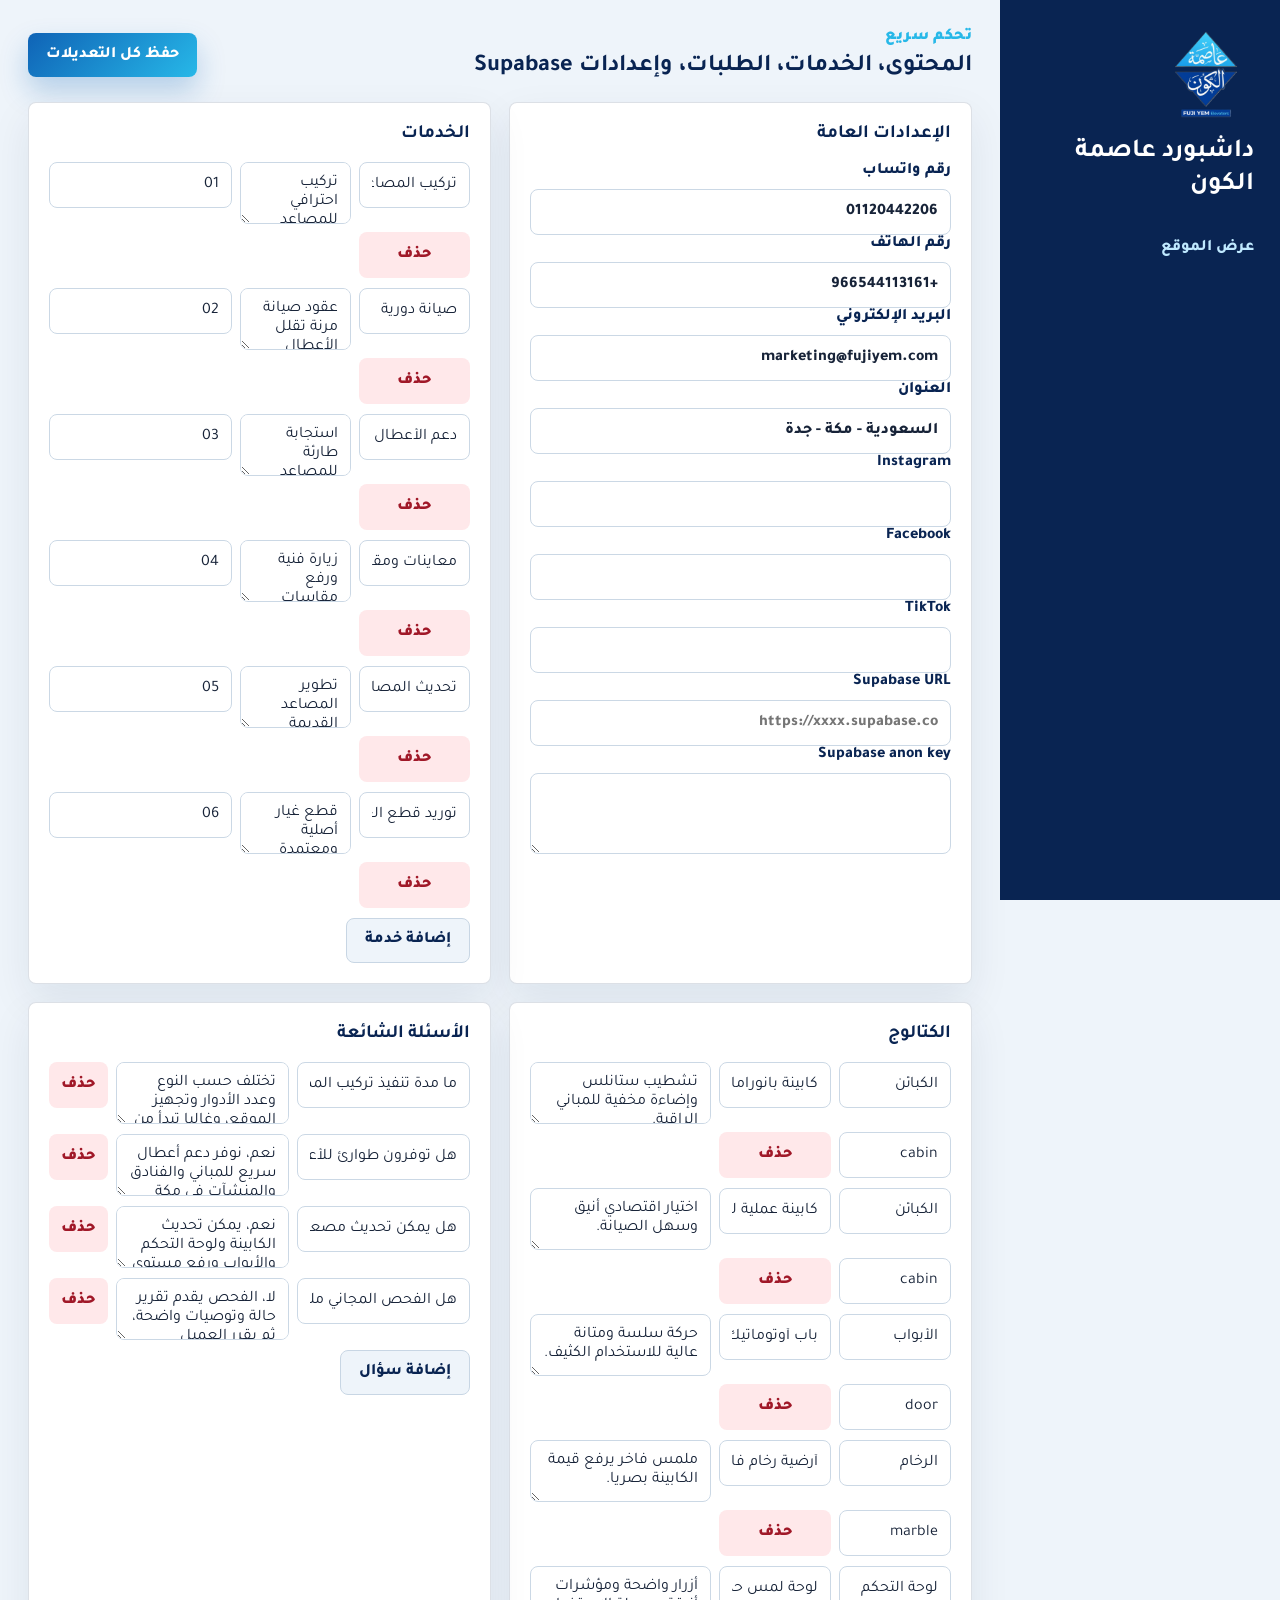
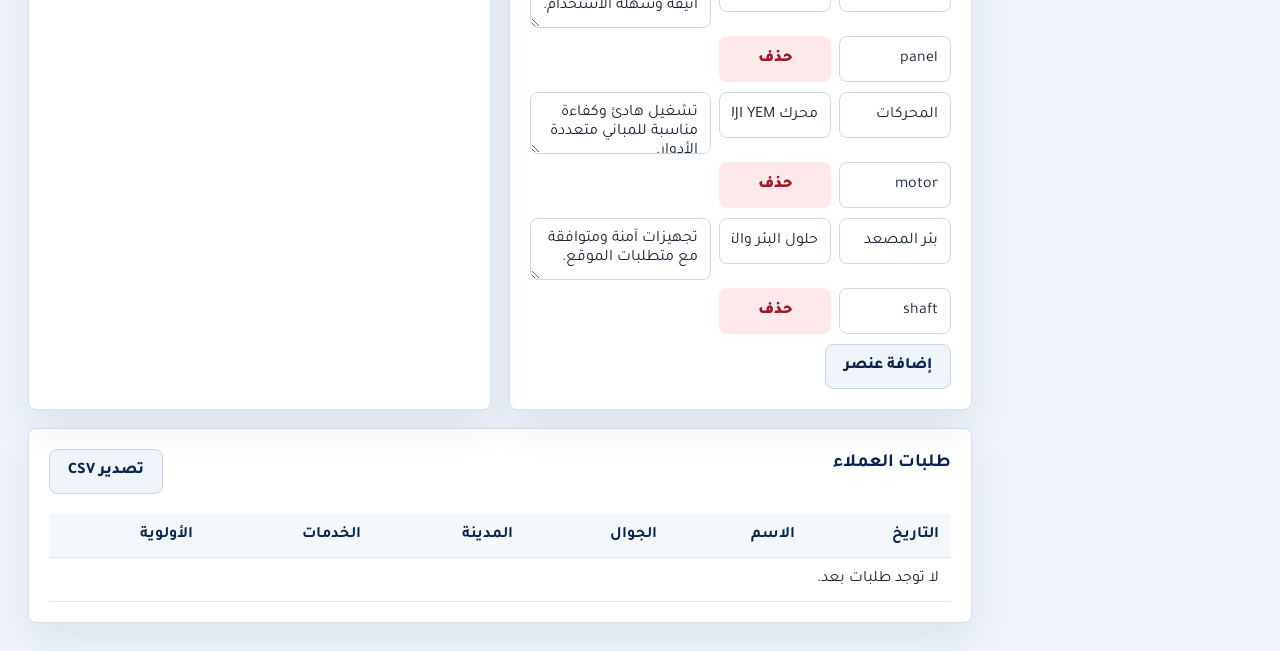
==== admin.html @ 0a125011 "Build luxury elevator website and dashboard" ====
<!doctype html>
<html lang="ar" dir="rtl">
<head>
  <meta charset="utf-8">
  <meta name="viewport" content="width=device-width, initial-scale=1">
  <title>داشبورد عاصمة الكون</title>
  <link rel="preconnect" href="https://fonts.googleapis.com">
  <link rel="preconnect" href="https://fonts.gstatic.com" crossorigin>
  <link href="https://fonts.googleapis.com/css2?family=Cairo:wght@400;600;700;800;900&family=Tajawal:wght@400;500;700;800&display=swap" rel="stylesheet">
  <link rel="stylesheet" href="assets/css/styles.css">
</head>
<body class="admin-body">
  <main class="dashboard">
    <aside class="dash-sidebar">
      <img src="assets/img/logo.png" alt="شعار عاصمة الكون">
      <h1>داشبورد عاصمة الكون</h1>
      <a href="index.html">عرض الموقع</a>
    </aside>
    <section class="dash-content">
      <div class="dash-head">
        <div>
          <span class="eyebrow">تحكم سريع</span>
          <h2>المحتوى، الخدمات، الطلبات، وإعدادات Supabase</h2>
        </div>
        <button class="primary" id="saveAll">حفظ كل التعديلات</button>
      </div>

      <div class="dash-grid">
        <form class="dash-panel" id="settingsForm">
          <h3>الإعدادات العامة</h3>
          <label>رقم واتساب<input name="whatsapp"></label>
          <label>رقم الهاتف<input name="phone"></label>
          <label>البريد الإلكتروني<input name="email"></label>
          <label>العنوان<input name="address"></label>
          <label>Instagram<input name="instagram"></label>
          <label>Facebook<input name="facebook"></label>
          <label>TikTok<input name="tiktok"></label>
          <label>Supabase URL<input name="supabaseUrl" placeholder="https://xxxx.supabase.co"></label>
          <label>Supabase anon key<textarea name="supabaseKey" rows="3"></textarea></label>
        </form>

        <section class="dash-panel">
          <h3>الخدمات</h3>
          <div id="servicesEditor"></div>
          <button class="ghost dark" id="addService">إضافة خدمة</button>
        </section>

        <section class="dash-panel">
          <h3>الكتالوج</h3>
          <div id="catalogEditor"></div>
          <button class="ghost dark" id="addCatalog">إضافة عنصر</button>
        </section>

        <section class="dash-panel">
          <h3>الأسئلة الشائعة</h3>
          <div id="faqEditor"></div>
          <button class="ghost dark" id="addFaq">إضافة سؤال</button>
        </section>
      </div>

      <section class="dash-panel leads-panel">
        <div class="panel-title">
          <h3>طلبات العملاء</h3>
          <button class="ghost dark" id="exportLeads">تصدير CSV</button>
        </div>
        <div class="table-wrap">
          <table>
            <thead>
              <tr><th>التاريخ</th><th>الاسم</th><th>الجوال</th><th>المدينة</th><th>الخدمات</th><th>الأولوية</th></tr>
            </thead>
            <tbody id="leadsTable"></tbody>
          </table>
        </div>
      </section>
    </section>
  </main>
  <script src="assets/js/app.js"></script>
  <script src="assets/js/admin.js"></script>
</body>
</html>
---- assets/css/styles.css ----
:root {
  --navy: #092452;
  --blue: #0f63b6;
  --cyan: #27b8e8;
  --steel: #d8e1ea;
  --ink: #172338;
  --muted: #637083;
  --paper: #f6f9fc;
  --white: #ffffff;
  --line: rgba(9, 36, 82, .14);
  --shadow: 0 24px 70px rgba(9, 36, 82, .18);
}

* { box-sizing: border-box; }
html { scroll-behavior: smooth; }
body {
  margin: 0;
  font-family: "Tajawal", "Cairo", sans-serif;
  color: var(--ink);
  background: var(--paper);
}
a { color: inherit; text-decoration: none; }
img { max-width: 100%; display: block; }
button, input, select, textarea { font: inherit; }

.site-header {
  position: fixed;
  inset: 16px 24px auto;
  z-index: 20;
  height: 72px;
  display: flex;
  align-items: center;
  gap: 24px;
  padding: 10px 14px 10px 18px;
  border: 1px solid rgba(255,255,255,.48);
  border-radius: 8px;
  background: rgba(255,255,255,.82);
  backdrop-filter: blur(18px);
  box-shadow: 0 16px 40px rgba(9, 36, 82, .12);
}
.brand { display: flex; align-items: center; gap: 10px; font-weight: 900; color: var(--navy); white-space: nowrap; }
.brand img { width: 46px; height: 46px; object-fit: contain; }
nav { display: flex; align-items: center; gap: 18px; margin-inline-start: auto; color: #31415a; font-weight: 700; }
nav a { padding: 8px 0; }
.header-cta, .primary, .ghost {
  border: 0;
  border-radius: 8px;
  min-height: 44px;
  padding: 12px 18px;
  display: inline-flex;
  align-items: center;
  justify-content: center;
  cursor: pointer;
  font-weight: 800;
}
.header-cta, .primary { color: #fff; background: linear-gradient(135deg, var(--blue), var(--cyan)); box-shadow: 0 14px 28px rgba(15, 99, 182, .26); }
.ghost { color: var(--navy); border: 1px solid var(--line); background: rgba(255,255,255,.76); }
.ghost.dark { background: #eef4fa; border-color: #c8d6e4; }

.hero {
  min-height: 118vh;
  position: relative;
  display: grid;
  grid-template-columns: minmax(340px, 48vw) 1fr;
  align-items: center;
  gap: clamp(24px, 5vw, 80px);
  padding: 120px clamp(20px, 5vw, 76px) 70px;
  overflow: hidden;
  background:
    linear-gradient(110deg, rgba(9,36,82,.94), rgba(14,79,145,.86)),
    radial-gradient(circle at 20% 20%, rgba(39,184,232,.35), transparent 36%);
  color: #fff;
}
.hero:after {
  content: "";
  position: absolute;
  inset: auto 0 0;
  height: 170px;
  background: linear-gradient(transparent, var(--paper));
  pointer-events: none;
}
.shaft {
  height: min(74vh, 720px);
  min-height: 500px;
  border: 1px solid rgba(255,255,255,.28);
  border-radius: 8px;
  background:
    linear-gradient(90deg, rgba(255,255,255,.12), rgba(255,255,255,.02) 28%, rgba(255,255,255,.16) 50%, rgba(255,255,255,.02) 72%, rgba(255,255,255,.14)),
    linear-gradient(180deg, #112c55, #06162e);
  position: sticky;
  top: 100px;
  perspective: 1100px;
  overflow: hidden;
  box-shadow: inset 0 0 70px rgba(0,0,0,.35), var(--shadow);
}
.floor-lines {
  position: absolute;
  inset: 0;
  background: repeating-linear-gradient(180deg, transparent 0 78px, rgba(255,255,255,.22) 79px, transparent 81px);
  opacity: .8;
  transform: translateY(var(--lift-lines, 0));
}
.elevator-car {
  position: absolute;
  left: 9%;
  right: 9%;
  bottom: 10%;
  height: 62%;
  transform-style: preserve-3d;
  transform: translateY(var(--lift, 0)) rotateX(4deg) rotateY(-9deg);
  transition: transform .08s linear;
}
.car-ceiling, .car-floor {
  position: absolute;
  left: 6%;
  right: 6%;
  height: 20%;
  background: linear-gradient(90deg, #7e8a99, #eef4f8, #657386);
  transform: rotateX(75deg);
  border-radius: 8px;
}
.car-ceiling { top: -7%; }
.car-floor { bottom: -9%; }
.car-panel {
  position: absolute;
  inset: 0;
  border-radius: 8px;
  background:
    linear-gradient(90deg, rgba(255,255,255,.06), transparent 20%, rgba(255,255,255,.38) 50%, transparent 80%, rgba(255,255,255,.08)),
    linear-gradient(135deg, #b5c1cc, #f5f8fb 40%, #8d9cac);
  border: 1px solid rgba(255,255,255,.7);
  box-shadow: inset 0 0 40px rgba(9,36,82,.22);
}
.car-panel img { position: absolute; top: 24px; right: 24px; width: 68px; filter: drop-shadow(0 10px 16px rgba(9,36,82,.2)); }
.car-panel span { position: absolute; top: 38px; left: 24px; color: var(--navy); font-weight: 900; letter-spacing: 2px; }
.car-doors { position: absolute; inset: 118px 8% 48px; display: grid; grid-template-columns: 1fr 1fr; gap: 4px; }
.car-doors span { background: linear-gradient(100deg, #718092, #f3f7fa 44%, #7f8e9f); border-radius: 4px; box-shadow: inset 0 0 28px rgba(9,36,82,.18); }

.hero-copy { position: relative; z-index: 1; max-width: 720px; }
.eyebrow { color: var(--cyan); font-weight: 900; letter-spacing: .4px; }
h1, h2, h3, p { margin-top: 0; }
h1 { font-size: clamp(42px, 6vw, 82px); line-height: 1.06; margin: 14px 0 22px; letter-spacing: 0; }
.hero p { color: rgba(255,255,255,.82); font-size: 20px; line-height: 1.85; }
.hero-actions, .metrics { display: flex; flex-wrap: wrap; gap: 12px; margin-top: 28px; }
.metrics strong { min-width: 150px; padding: 16px; border-radius: 8px; background: rgba(255,255,255,.11); border: 1px solid rgba(255,255,255,.18); }
.metrics b { display: block; font-size: 28px; color: #fff; }
.metrics span { color: rgba(255,255,255,.74); }

.section { padding: 88px clamp(20px, 5vw, 76px); }
.intro { display: grid; grid-template-columns: 1fr 1fr; gap: 50px; align-items: start; background: #fff; }
.intro h2, .section-head h2, .advisor h2 { font-size: clamp(30px, 4vw, 52px); line-height: 1.18; color: var(--navy); margin: 10px 0 0; }
.intro p, .advisor p { color: var(--muted); font-size: 18px; line-height: 1.9; }
.section-head { max-width: 860px; margin-bottom: 28px; }

.service-grid, .catalog-grid { display: grid; grid-template-columns: repeat(3, minmax(0, 1fr)); gap: 18px; }
.service-card, .catalog-card, .faq-item, .dash-panel {
  border: 1px solid var(--line);
  border-radius: 8px;
  background: #fff;
  box-shadow: 0 16px 42px rgba(9,36,82,.08);
}
.service-card { padding: 24px; min-height: 190px; }
.service-card .icon { width: 46px; height: 46px; border-radius: 8px; display: grid; place-items: center; color: #fff; background: linear-gradient(135deg, var(--blue), var(--cyan)); font-weight: 900; }
.service-card h3, .catalog-card h3 { margin: 18px 0 10px; color: var(--navy); }
.service-card p, .catalog-card p, .faq-item p { color: var(--muted); line-height: 1.75; }

.catalog { background: #edf4fb; }
.tabs { display: flex; flex-wrap: wrap; gap: 10px; margin-bottom: 22px; }
.tabs button { border: 1px solid #c9d8e7; background: #fff; border-radius: 8px; padding: 10px 14px; cursor: pointer; font-weight: 800; color: var(--navy); }
.tabs button.active { color: #fff; border-color: transparent; background: var(--blue); }
.catalog-card { overflow: hidden; }
.catalog-art { height: 250px; position: relative; overflow: hidden; background: linear-gradient(135deg, #0a274f, #1a6bbd); }
.catalog-art.cabin { background: linear-gradient(90deg, #28384f, #eef4f8 48%, #314159); }
.catalog-art.door { background: linear-gradient(90deg, #aab5c2 0 48%, #5d6b7d 49% 51%, #eaf0f5 52%); }
.catalog-art.marble { background: linear-gradient(135deg, #f4f2ef, #c7d3df); }
.catalog-art.panel { background: radial-gradient(circle at 50% 22%, #26b8e8 0 8%, transparent 9%), linear-gradient(135deg, #172338, #607085); }
.catalog-art.motor { background: radial-gradient(circle at 50% 50%, #dbe5ec 0 24%, #526174 25% 38%, transparent 39%), linear-gradient(135deg, #0b2448, #168ac5); }
.catalog-art.shaft { background: repeating-linear-gradient(180deg, #132c52 0 42px, #253f69 43px 48px); }
.catalog-body { padding: 20px; }

.advisor { display: grid; grid-template-columns: .85fr 1.15fr; gap: 34px; background: #fff; }
.smart-form, .dash-panel form { display: grid; grid-template-columns: repeat(2, minmax(0, 1fr)); gap: 14px; }
label, fieldset { display: grid; gap: 8px; color: var(--navy); font-weight: 800; }
input, select, textarea {
  width: 100%;
  border: 1px solid #cbd8e5;
  border-radius: 8px;
  min-height: 46px;
  padding: 11px 12px;
  background: #fff;
  color: var(--ink);
}
textarea { resize: vertical; }
fieldset { grid-column: 1 / -1; border: 1px solid #cbd8e5; border-radius: 8px; padding: 14px; }
.wide { grid-column: 1 / -1; }
.check-grid { display: grid; grid-template-columns: repeat(3, minmax(0, 1fr)); gap: 10px; }
.check-grid label { display: flex; align-items: center; gap: 8px; background: #f2f7fc; border-radius: 8px; padding: 10px; }
.check-grid input { width: 18px; min-height: 18px; }
.form-status { grid-column: 1 / -1; color: var(--blue); font-weight: 800; margin: 0; }

.faq-list { display: grid; gap: 12px; }
.faq-item { padding: 22px; }
.faq-item h3 { color: var(--navy); margin-bottom: 8px; }
.footer { display: grid; grid-template-columns: 1.4fr 1fr 1fr; gap: 30px; padding: 46px clamp(20px, 5vw, 76px); background: var(--navy); color: #fff; }
.footer img { width: 86px; margin-bottom: 14px; }
.footer p, .footer a { color: rgba(255,255,255,.78); line-height: 1.8; }
.floating-whatsapp { position: fixed; z-index: 30; left: 22px; bottom: 22px; color: #fff; background: #1fba66; padding: 14px 18px; border-radius: 8px; font-weight: 900; box-shadow: 0 16px 36px rgba(31,186,102,.28); }

.admin-body { background: #eef4fa; }
.dashboard { min-height: 100vh; display: grid; grid-template-columns: 280px 1fr; }
.dash-sidebar { position: sticky; top: 0; height: 100vh; padding: 26px; background: var(--navy); color: #fff; }
.dash-sidebar img { width: 92px; margin-bottom: 18px; }
.dash-sidebar h1 { font-size: 26px; line-height: 1.25; }
.dash-sidebar a { display: inline-flex; margin-top: 16px; color: #bfe9ff; font-weight: 800; }
.dash-content { padding: 28px; min-width: 0; }
.dash-head, .panel-title { display: flex; justify-content: space-between; align-items: center; gap: 14px; margin-bottom: 20px; }
.dash-head h2 { color: var(--navy); margin: 6px 0 0; }
.dash-grid { display: grid; grid-template-columns: repeat(2, minmax(0, 1fr)); gap: 18px; }
.dash-panel { padding: 20px; }
.dash-panel h3 { color: var(--navy); margin-bottom: 16px; }
.editor-row { display: grid; grid-template-columns: 1fr 1fr auto; gap: 8px; align-items: start; margin-bottom: 10px; }
.editor-row textarea { min-height: 46px; }
.remove { background: #ffe8ea; color: #a01828; border: 0; border-radius: 8px; min-height: 46px; padding: 0 12px; cursor: pointer; font-weight: 900; }
.leads-panel { margin-top: 18px; }
.table-wrap { overflow: auto; }
table { width: 100%; border-collapse: collapse; min-width: 760px; }
th, td { text-align: right; border-bottom: 1px solid #dce6f0; padding: 12px; vertical-align: top; }
th { color: var(--navy); background: #f4f8fc; }

@media (max-width: 980px) {
  .site-header { inset: 10px; height: auto; flex-wrap: wrap; }
  nav { order: 3; width: 100%; overflow-x: auto; gap: 14px; }
  .hero, .intro, .advisor, .footer, .dashboard { grid-template-columns: 1fr; }
  .shaft { position: relative; top: auto; min-height: 430px; height: 58vh; }
  .service-grid, .catalog-grid, .dash-grid { grid-template-columns: 1fr; }
  .smart-form { grid-template-columns: 1fr; }
  .check-grid { grid-template-columns: 1fr; }
  .dash-sidebar { position: static; height: auto; }
}

@media (max-width: 620px) {
  .hero { padding-top: 170px; }
  .section { padding-block: 58px; }
  h1 { font-size: 40px; }
  .header-cta { width: 100%; }
  .editor-row { grid-template-columns: 1fr; }
}
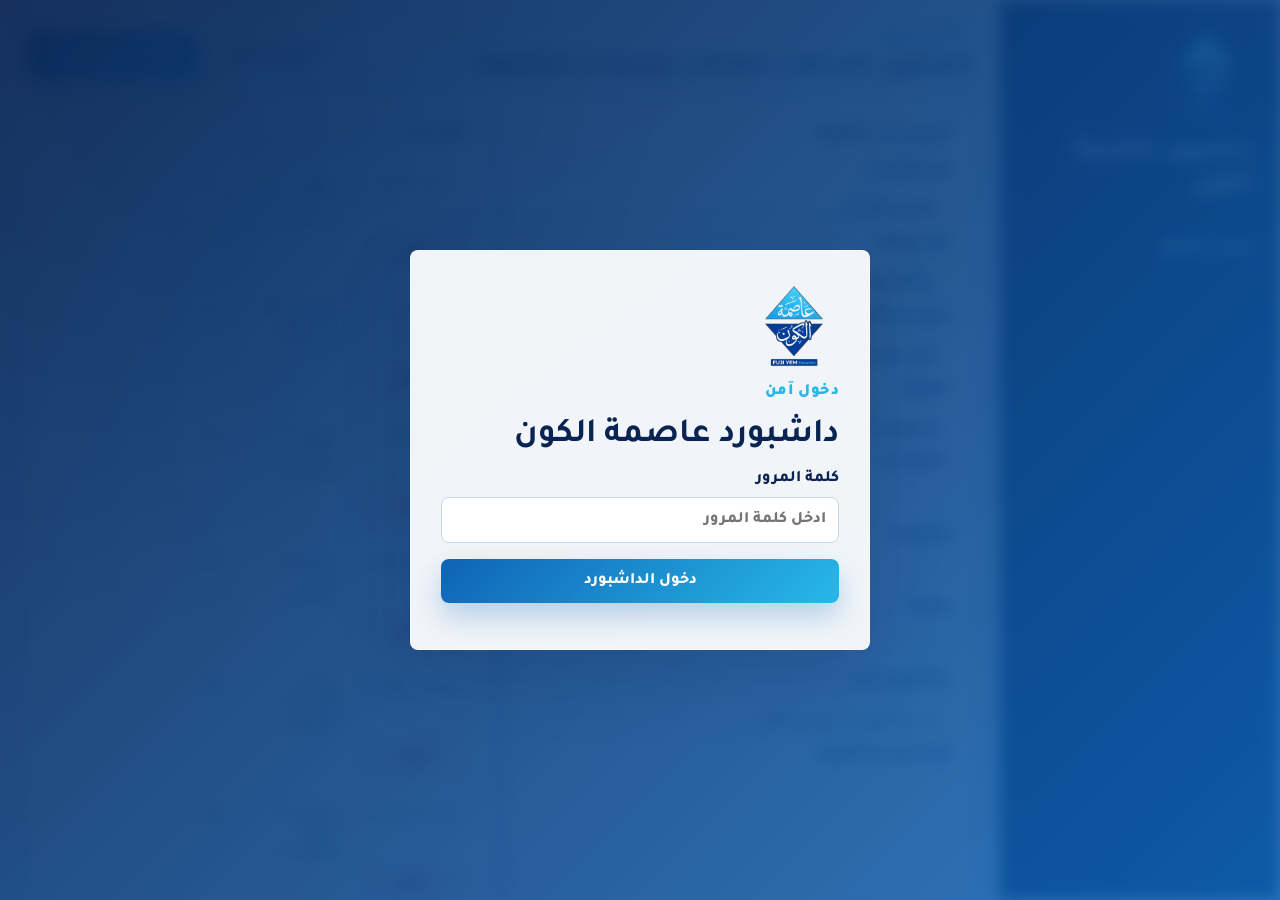
==== commit 869a9493: "Protect dashboard with password and OTP change flow" ====
--- a/admin.html
+++ b/admin.html
@@ -10,7 +10,20 @@
   <link rel="stylesheet" href="assets/css/styles.css">
 </head>
 <body class="admin-body">
-  <main class="dashboard">
+  <section class="auth-screen" id="authScreen">
+    <form class="auth-card" id="loginForm">
+      <img src="assets/img/logo.png" alt="شعار عاصمة الكون">
+      <span class="eyebrow">دخول آمن</span>
+      <h1>داشبورد عاصمة الكون</h1>
+      <label>كلمة المرور
+        <input name="password" type="password" inputmode="numeric" autocomplete="current-password" required placeholder="ادخل كلمة المرور">
+      </label>
+      <button class="primary" type="submit">دخول الداشبورد</button>
+      <p class="form-status" id="loginStatus" role="status"></p>
+    </form>
+  </section>
+
+  <main class="dashboard is-locked" id="dashboardApp">
     <aside class="dash-sidebar">
       <img src="assets/img/logo.png" alt="شعار عاصمة الكون">
       <h1>داشبورد عاصمة الكون</h1>
@@ -22,7 +35,10 @@
           <span class="eyebrow">تحكم سريع</span>
           <h2>المحتوى، الخدمات، الطلبات، وإعدادات Supabase</h2>
         </div>
-        <button class="primary" id="saveAll">حفظ كل التعديلات</button>
+        <div class="dash-actions">
+          <button class="ghost dark" id="logoutAdmin" type="button">تسجيل خروج</button>
+          <button class="primary" id="saveAll" type="button">حفظ كل التعديلات</button>
+        </div>
       </div>
 
       <div class="dash-grid">
@@ -56,6 +72,20 @@
           <div id="faqEditor"></div>
           <button class="ghost dark" id="addFaq">إضافة سؤال</button>
         </section>
+
+        <form class="dash-panel password-panel" id="passwordForm">
+          <h3>تغيير كلمة مرور الداشبورد</h3>
+          <p>يلزم إدخال كلمة المرور القديمة، ثم إرسال OTP إلى رقم الإدارة والتحقق منه قبل الحفظ.</p>
+          <label>كلمة المرور القديمة<input name="oldPassword" type="password" autocomplete="current-password"></label>
+          <label>كلمة المرور الجديدة<input name="newPassword" type="password" autocomplete="new-password"></label>
+          <label>تأكيد كلمة المرور الجديدة<input name="confirmPassword" type="password" autocomplete="new-password"></label>
+          <div class="otp-row">
+            <button class="ghost dark" id="sendOtp" type="button">إرسال OTP على واتساب</button>
+            <label>كود OTP<input name="otp" inputmode="numeric" autocomplete="one-time-code" placeholder="6 أرقام"></label>
+          </div>
+          <button class="primary wide" type="submit">تغيير كلمة السر</button>
+          <p class="form-status" id="passwordStatus" role="status"></p>
+        </form>
       </div>
 
       <section class="dash-panel leads-panel">
--- a/assets/css/styles.css
+++ b/assets/css/styles.css
@@ -207,17 +207,61 @@
 .floating-whatsapp { position: fixed; z-index: 30; left: 22px; bottom: 22px; color: #fff; background: #1fba66; padding: 14px 18px; border-radius: 8px; font-weight: 900; box-shadow: 0 16px 36px rgba(31,186,102,.28); }
 
 .admin-body { background: #eef4fa; }
+.auth-screen {
+  position: fixed;
+  inset: 0;
+  z-index: 100;
+  display: grid;
+  place-items: center;
+  padding: 20px;
+  background:
+    linear-gradient(135deg, rgba(9,36,82,.94), rgba(15,99,182,.86)),
+    radial-gradient(circle at 18% 22%, rgba(39,184,232,.35), transparent 34%);
+}
+.auth-screen.is-hidden { display: none; }
+.auth-card {
+  width: min(460px, 100%);
+  display: grid;
+  gap: 16px;
+  padding: 30px;
+  border: 1px solid rgba(255,255,255,.42);
+  border-radius: 8px;
+  background: rgba(255,255,255,.94);
+  box-shadow: var(--shadow);
+}
+.auth-card img { width: 86px; }
+.auth-card h1 {
+  margin: 0;
+  color: var(--navy);
+  font-size: 34px;
+}
+.dashboard.is-locked {
+  max-height: 100vh;
+  overflow: hidden;
+  filter: blur(8px);
+  pointer-events: none;
+  user-select: none;
+}
 .dashboard { min-height: 100vh; display: grid; grid-template-columns: 280px 1fr; }
 .dash-sidebar { position: sticky; top: 0; height: 100vh; padding: 26px; background: var(--navy); color: #fff; }
 .dash-sidebar img { width: 92px; margin-bottom: 18px; }
 .dash-sidebar h1 { font-size: 26px; line-height: 1.25; }
 .dash-sidebar a { display: inline-flex; margin-top: 16px; color: #bfe9ff; font-weight: 800; }
 .dash-content { padding: 28px; min-width: 0; }
-.dash-head, .panel-title { display: flex; justify-content: space-between; align-items: center; gap: 14px; margin-bottom: 20px; }
+.dash-head, .panel-title, .dash-actions { display: flex; justify-content: space-between; align-items: center; gap: 14px; margin-bottom: 20px; }
+.dash-actions { margin-bottom: 0; justify-content: flex-start; flex-wrap: wrap; }
 .dash-head h2 { color: var(--navy); margin: 6px 0 0; }
 .dash-grid { display: grid; grid-template-columns: repeat(2, minmax(0, 1fr)); gap: 18px; }
 .dash-panel { padding: 20px; }
 .dash-panel h3 { color: var(--navy); margin-bottom: 16px; }
+.password-panel p { color: var(--muted); line-height: 1.7; }
+.otp-row {
+  grid-column: 1 / -1;
+  display: grid;
+  grid-template-columns: 220px 1fr;
+  gap: 12px;
+  align-items: end;
+}
 .editor-row { display: grid; grid-template-columns: 1fr 1fr auto; gap: 8px; align-items: start; margin-bottom: 10px; }
 .editor-row textarea { min-height: 46px; }
 .remove { background: #ffe8ea; color: #a01828; border: 0; border-radius: 8px; min-height: 46px; padding: 0 12px; cursor: pointer; font-weight: 900; }
@@ -236,6 +280,7 @@
   .smart-form { grid-template-columns: 1fr; }
   .check-grid { grid-template-columns: 1fr; }
   .dash-sidebar { position: static; height: auto; }
+  .otp-row { grid-template-columns: 1fr; }
 }
 
 @media (max-width: 620px) {
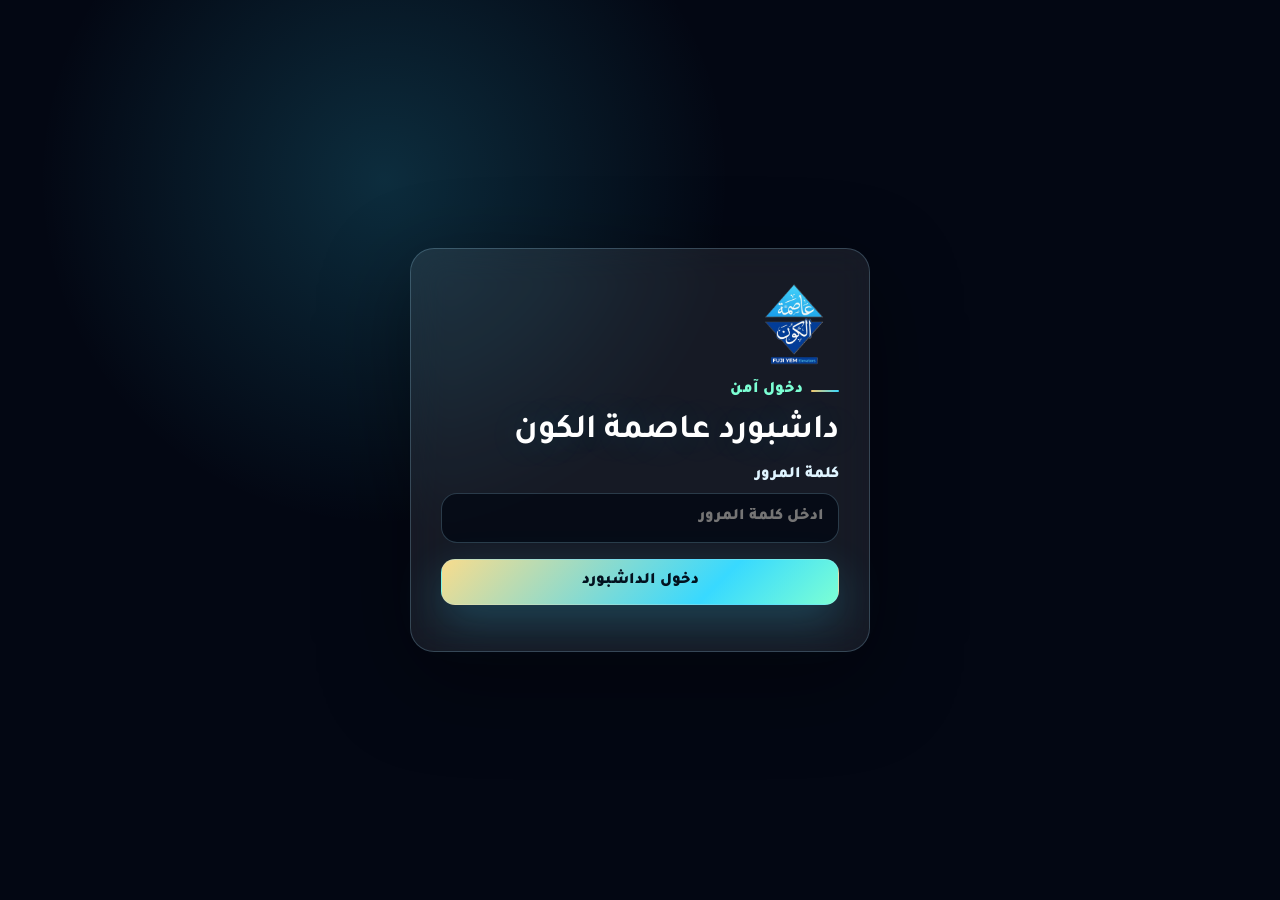
==== commit 60010fb7: "Replace password OTP with owner reset link" ====
--- a/admin.html
+++ b/admin.html
@@ -20,6 +20,22 @@
       </label>
       <button class="primary" type="submit">دخول الداشبورد</button>
       <p class="form-status" id="loginStatus" role="status"></p>
+    </form>
+  </section>
+
+  <section class="auth-screen is-hidden" id="ownerResetScreen">
+    <form class="auth-card" id="ownerResetForm">
+      <img src="assets/img/logo.png" alt="شعار عاصمة الكون">
+      <span class="eyebrow">تغيير كلمة المرور</span>
+      <h1>إعداد كلمة مرور جديدة</h1>
+      <label>كلمة المرور الجديدة
+        <input name="newPassword" type="password" autocomplete="new-password" required placeholder="اكتب كلمة المرور الجديدة">
+      </label>
+      <label>تأكيد كلمة المرور
+        <input name="confirmPassword" type="password" autocomplete="new-password" required placeholder="أعد كتابة كلمة المرور">
+      </label>
+      <button class="primary" type="submit">حفظ كلمة المرور الجديدة</button>
+      <p class="form-status" id="ownerResetStatus" role="status"></p>
     </form>
   </section>
 
@@ -75,15 +91,8 @@
 
         <form class="dash-panel password-panel" id="passwordForm">
           <h3>تغيير كلمة مرور الداشبورد</h3>
-          <p>يلزم إدخال كلمة المرور القديمة، ثم إرسال OTP إلى رقم الإدارة والتحقق منه قبل الحفظ.</p>
-          <label>كلمة المرور القديمة<input name="oldPassword" type="password" autocomplete="current-password"></label>
-          <label>كلمة المرور الجديدة<input name="newPassword" type="password" autocomplete="new-password"></label>
-          <label>تأكيد كلمة المرور الجديدة<input name="confirmPassword" type="password" autocomplete="new-password"></label>
-          <div class="otp-row">
-            <button class="ghost dark" id="sendOtp" type="button">إرسال OTP على واتساب</button>
-            <label>كود OTP<input name="otp" inputmode="numeric" autocomplete="one-time-code" placeholder="6 أرقام"></label>
-          </div>
-          <button class="primary wide" type="submit">تغيير كلمة السر</button>
+          <p>اضغط الزر لإرسال لينك تغيير كلمة المرور إلى رقم الإدارة على واتساب. مالك الموقع فقط يفتح اللينك ويكتب كلمة المرور الجديدة.</p>
+          <button class="primary wide" id="sendPasswordResetLink" type="button">إرسال لينك التغيير على واتساب</button>
           <p class="form-status" id="passwordStatus" role="status"></p>
         </form>
       </div>
--- a/assets/css/styles.css
+++ b/assets/css/styles.css
@@ -1,212 +1,455 @@
 :root {
-  --navy: #092452;
-  --blue: #0f63b6;
-  --cyan: #27b8e8;
-  --steel: #d8e1ea;
-  --ink: #172338;
-  --muted: #637083;
-  --paper: #f6f9fc;
-  --white: #ffffff;
-  --line: rgba(9, 36, 82, .14);
-  --shadow: 0 24px 70px rgba(9, 36, 82, .18);
+  --void: #030713;
+  --night: #071426;
+  --navy: #0a2a55;
+  --blue: #0a84ff;
+  --cyan: #38d9ff;
+  --mint: #7cffd4;
+  --gold: #f4c76b;
+  --glass: rgba(255,255,255,.08);
+  --glass-strong: rgba(255,255,255,.14);
+  --line: rgba(170,225,255,.22);
+  --text: #edf8ff;
+  --muted: #9fb6ca;
+  --deep-shadow: 0 28px 90px rgba(0,0,0,.42);
 }
 
 * { box-sizing: border-box; }
-html { scroll-behavior: smooth; }
+html { scroll-behavior: smooth; background: var(--void); }
 body {
   margin: 0;
+  min-height: 100vh;
   font-family: "Tajawal", "Cairo", sans-serif;
-  color: var(--ink);
-  background: var(--paper);
-}
+  color: var(--text);
+  background:
+    radial-gradient(circle at 78% 8%, rgba(56,217,255,.2), transparent 28%),
+    radial-gradient(circle at 15% 22%, rgba(10,132,255,.24), transparent 26%),
+    linear-gradient(180deg, #020611 0%, #06182e 42%, #020713 100%);
+  overflow-x: hidden;
+}
+body[dir="ltr"] { font-family: "Cairo", "Tajawal", sans-serif; }
 a { color: inherit; text-decoration: none; }
 img { max-width: 100%; display: block; }
 button, input, select, textarea { font: inherit; }
 
+.space-backdrop { position: fixed; inset: 0; pointer-events: none; overflow: hidden; z-index: -1; }
+.space-backdrop:before {
+  content: "";
+  position: absolute;
+  inset: 0;
+  opacity: .34;
+  background-image:
+    radial-gradient(circle, rgba(255,255,255,.9) 0 1px, transparent 1.5px),
+    radial-gradient(circle, rgba(56,217,255,.8) 0 1px, transparent 1.5px);
+  background-size: 140px 140px, 220px 220px;
+  animation: starDrift 28s linear infinite;
+}
+.star {
+  position: absolute;
+  border-radius: 999px;
+  background: radial-gradient(circle, #fff, rgba(56,217,255,.1) 66%, transparent);
+  filter: blur(.4px);
+  animation: pulseStar 4s ease-in-out infinite;
+}
+.s1 { width: 9px; height: 9px; top: 18%; left: 18%; }
+.s2 { width: 6px; height: 6px; top: 42%; right: 12%; animation-delay: 1.2s; }
+.s3 { width: 11px; height: 11px; bottom: 24%; left: 32%; animation-delay: 2.4s; }
+.orbit {
+  position: absolute;
+  width: 52vw;
+  aspect-ratio: 1;
+  border: 1px solid rgba(56,217,255,.12);
+  border-radius: 50%;
+  transform: rotateX(72deg) rotateZ(-16deg);
+}
+.orbit-one { top: 2%; left: -18%; }
+.orbit-two { right: -20%; bottom: 8%; border-color: rgba(244,199,107,.12); }
+
 .site-header {
   position: fixed;
-  inset: 16px 24px auto;
-  z-index: 20;
-  height: 72px;
+  inset: 18px 24px auto;
+  z-index: 50;
+  min-height: 76px;
   display: flex;
   align-items: center;
-  gap: 24px;
-  padding: 10px 14px 10px 18px;
-  border: 1px solid rgba(255,255,255,.48);
-  border-radius: 8px;
-  background: rgba(255,255,255,.82);
-  backdrop-filter: blur(18px);
-  box-shadow: 0 16px 40px rgba(9, 36, 82, .12);
-}
-.brand { display: flex; align-items: center; gap: 10px; font-weight: 900; color: var(--navy); white-space: nowrap; }
-.brand img { width: 46px; height: 46px; object-fit: contain; }
-nav { display: flex; align-items: center; gap: 18px; margin-inline-start: auto; color: #31415a; font-weight: 700; }
-nav a { padding: 8px 0; }
-.header-cta, .primary, .ghost {
-  border: 0;
-  border-radius: 8px;
-  min-height: 44px;
-  padding: 12px 18px;
+  gap: 22px;
+  padding: 12px 16px;
+  border: 1px solid rgba(170,225,255,.22);
+  border-radius: 16px;
+  background: linear-gradient(135deg, rgba(4,12,28,.78), rgba(12,42,79,.62));
+  box-shadow: 0 18px 70px rgba(0,0,0,.34), inset 0 1px 0 rgba(255,255,255,.1);
+  backdrop-filter: blur(22px);
+}
+.brand { display: flex; align-items: center; gap: 12px; font-weight: 900; white-space: nowrap; color: #fff; }
+.brand img { width: 50px; height: 50px; object-fit: contain; filter: drop-shadow(0 0 22px rgba(56,217,255,.38)); }
+nav { display: flex; align-items: center; gap: 18px; margin-inline-start: auto; color: #c8dcef; font-weight: 800; }
+nav a { position: relative; padding: 9px 0; }
+nav a:after {
+  content: "";
+  position: absolute;
+  inset: auto 0 0;
+  height: 2px;
+  transform: scaleX(0);
+  transform-origin: center;
+  background: linear-gradient(90deg, var(--cyan), var(--gold));
+  transition: transform .25s ease;
+}
+nav a:hover:after { transform: scaleX(1); }
+.header-tools { display: flex; gap: 10px; align-items: center; }
+.lang-toggle, .header-cta, .primary, .ghost {
+  min-height: 46px;
+  border-radius: 14px;
+  border: 1px solid rgba(170,225,255,.24);
   display: inline-flex;
   align-items: center;
   justify-content: center;
   cursor: pointer;
-  font-weight: 800;
-}
-.header-cta, .primary { color: #fff; background: linear-gradient(135deg, var(--blue), var(--cyan)); box-shadow: 0 14px 28px rgba(15, 99, 182, .26); }
-.ghost { color: var(--navy); border: 1px solid var(--line); background: rgba(255,255,255,.76); }
-.ghost.dark { background: #eef4fa; border-color: #c8d6e4; }
+  font-weight: 900;
+}
+.lang-toggle {
+  width: 54px;
+  color: var(--cyan);
+  background: rgba(255,255,255,.08);
+}
+.header-cta, .primary {
+  padding: 12px 20px;
+  color: #02111f;
+  background: linear-gradient(135deg, #f8dc8d, #38d9ff 68%, #7cffd4);
+  box-shadow: 0 16px 44px rgba(56,217,255,.24);
+}
+.ghost {
+  padding: 12px 20px;
+  color: var(--text);
+  background: linear-gradient(135deg, rgba(255,255,255,.08), rgba(255,255,255,.03));
+}
 
 .hero {
-  min-height: 118vh;
+  min-height: 132vh;
   position: relative;
   display: grid;
-  grid-template-columns: minmax(340px, 48vw) 1fr;
-  align-items: center;
-  gap: clamp(24px, 5vw, 80px);
-  padding: 120px clamp(20px, 5vw, 76px) 70px;
+  grid-template-columns: minmax(0, 1fr) minmax(360px, 46vw);
+  gap: clamp(28px, 5vw, 86px);
+  align-items: center;
+  padding: 132px clamp(20px, 5vw, 82px) 100px;
+}
+body[dir="ltr"] .hero { grid-template-columns: minmax(360px, 46vw) minmax(0, 1fr); }
+body[dir="ltr"] .hero-copy { order: 2; }
+body[dir="ltr"] .cosmic-elevator { order: 1; }
+.hero-copy { position: relative; z-index: 2; max-width: 780px; }
+.eyebrow {
+  display: inline-flex;
+  align-items: center;
+  gap: 8px;
+  color: var(--mint);
+  font-weight: 900;
+  letter-spacing: .2px;
+}
+.eyebrow:before {
+  content: "";
+  width: 28px;
+  height: 2px;
+  border-radius: 9px;
+  background: linear-gradient(90deg, var(--gold), var(--cyan));
+}
+h1, h2, h3, p { margin-top: 0; }
+h1 {
+  max-width: 820px;
+  margin: 16px 0 24px;
+  font-size: clamp(46px, 7vw, 96px);
+  line-height: .98;
+  letter-spacing: 0;
+  color: #fff;
+  text-shadow: 0 0 36px rgba(56,217,255,.18);
+}
+.hero p {
+  max-width: 680px;
+  color: #bfd3e6;
+  font-size: clamp(18px, 2vw, 22px);
+  line-height: 1.9;
+}
+.hero-actions, .mission-strip { display: flex; flex-wrap: wrap; gap: 12px; margin-top: 28px; }
+.mission-strip span {
+  padding: 12px 16px;
+  border: 1px solid rgba(170,225,255,.2);
+  border-radius: 999px;
+  background: rgba(255,255,255,.06);
+  color: #d7e9f7;
+  box-shadow: inset 0 1px 0 rgba(255,255,255,.08);
+}
+
+.cosmic-elevator {
+  position: sticky;
+  top: 118px;
+  height: min(76vh, 760px);
+  min-height: 560px;
+  perspective: 1400px;
+  transform-style: preserve-3d;
+  border: 1px solid rgba(170,225,255,.18);
+  border-radius: 28px;
   overflow: hidden;
   background:
-    linear-gradient(110deg, rgba(9,36,82,.94), rgba(14,79,145,.86)),
-    radial-gradient(circle at 20% 20%, rgba(39,184,232,.35), transparent 36%);
+    linear-gradient(90deg, rgba(56,217,255,.08), transparent 22%, rgba(255,255,255,.07) 50%, transparent 78%, rgba(244,199,107,.08)),
+    linear-gradient(180deg, rgba(255,255,255,.04), rgba(255,255,255,.01));
+  box-shadow: var(--deep-shadow), inset 0 0 80px rgba(56,217,255,.08);
+}
+.shaft-glow {
+  position: absolute;
+  inset: 0;
+  background:
+    radial-gradient(ellipse at center, rgba(56,217,255,.18), transparent 54%),
+    linear-gradient(90deg, transparent 0 18%, rgba(56,217,255,.12) 19% 20%, transparent 21% 79%, rgba(56,217,255,.12) 80% 81%, transparent 82%);
+}
+.floor-stream {
+  position: absolute;
+  inset: -20%;
+  background: repeating-linear-gradient(180deg, transparent 0 82px, rgba(170,225,255,.2) 83px, transparent 86px);
+  transform: translateY(var(--lift-lines, 0));
+  animation: shaftBreath 5s ease-in-out infinite;
+}
+.elevator-car {
+  position: absolute;
+  left: 13%;
+  right: 13%;
+  bottom: 8%;
+  height: 58%;
+  transform-style: preserve-3d;
+  transform: translateY(var(--lift, 0)) rotateX(calc(6deg + var(--tilt-x, 0deg))) rotateY(calc(-12deg + var(--tilt-y, 0deg)));
+  transition: transform .08s linear;
+  filter: drop-shadow(0 34px 42px rgba(0,0,0,.38));
+}
+.glass-shell {
+  position: absolute;
+  inset: 6% 0 8%;
+  border: 1px solid rgba(229,249,255,.5);
+  border-radius: 22px;
+  overflow: hidden;
+  background:
+    linear-gradient(110deg, rgba(255,255,255,.22), rgba(56,217,255,.04) 32%, rgba(255,255,255,.24) 50%, rgba(56,217,255,.03) 70%, rgba(255,255,255,.14)),
+    linear-gradient(180deg, rgba(9,41,74,.66), rgba(4,14,27,.82));
+  box-shadow: inset 0 0 50px rgba(56,217,255,.12), 0 0 36px rgba(56,217,255,.12);
+}
+.car-roof, .car-base {
+  position: absolute;
+  left: 7%;
+  right: 7%;
+  height: 18%;
+  border-radius: 18px;
+  background: linear-gradient(90deg, #6f7e8c, #f7fbff 42%, #9aa9b8 72%, #4d5a68);
+}
+.car-roof { top: -2%; transform: rotateX(72deg); }
+.car-base { bottom: -2%; transform: rotateX(-72deg); }
+.car-panel {
+  position: absolute;
+  inset: 18px 20px auto;
+  min-height: 82px;
+  display: grid;
+  grid-template-columns: 62px 1fr;
+  gap: 10px 12px;
+  align-items: center;
   color: #fff;
 }
-.hero:after {
-  content: "";
-  position: absolute;
-  inset: auto 0 0;
-  height: 170px;
-  background: linear-gradient(transparent, var(--paper));
-  pointer-events: none;
-}
-.shaft {
-  height: min(74vh, 720px);
-  min-height: 500px;
-  border: 1px solid rgba(255,255,255,.28);
-  border-radius: 8px;
-  background:
-    linear-gradient(90deg, rgba(255,255,255,.12), rgba(255,255,255,.02) 28%, rgba(255,255,255,.16) 50%, rgba(255,255,255,.02) 72%, rgba(255,255,255,.14)),
-    linear-gradient(180deg, #112c55, #06162e);
-  position: sticky;
-  top: 100px;
-  perspective: 1100px;
-  overflow: hidden;
-  box-shadow: inset 0 0 70px rgba(0,0,0,.35), var(--shadow);
-}
-.floor-lines {
-  position: absolute;
-  inset: 0;
-  background: repeating-linear-gradient(180deg, transparent 0 78px, rgba(255,255,255,.22) 79px, transparent 81px);
-  opacity: .8;
-  transform: translateY(var(--lift-lines, 0));
-}
-.elevator-car {
-  position: absolute;
-  left: 9%;
-  right: 9%;
+.car-panel img { width: 62px; grid-row: span 2; filter: drop-shadow(0 0 16px rgba(56,217,255,.5)); }
+.car-panel strong { font-size: 22px; letter-spacing: 2px; }
+.car-panel small { color: var(--mint); letter-spacing: 3px; font-size: 11px; }
+.car-doors { position: absolute; inset: 116px 11% 44px; display: grid; grid-template-columns: 1fr 1fr; gap: 5px; }
+.car-doors span {
+  border: 1px solid rgba(255,255,255,.18);
+  border-radius: 10px;
+  background: linear-gradient(105deg, rgba(255,255,255,.08), rgba(255,255,255,.3) 48%, rgba(56,217,255,.08));
+}
+.side-rail {
+  position: absolute;
+  top: 18%;
   bottom: 10%;
-  height: 62%;
-  transform-style: preserve-3d;
-  transform: translateY(var(--lift, 0)) rotateX(4deg) rotateY(-9deg);
-  transition: transform .08s linear;
-}
-.car-ceiling, .car-floor {
-  position: absolute;
-  left: 6%;
-  right: 6%;
-  height: 20%;
-  background: linear-gradient(90deg, #7e8a99, #eef4f8, #657386);
-  transform: rotateX(75deg);
-  border-radius: 8px;
-}
-.car-ceiling { top: -7%; }
-.car-floor { bottom: -9%; }
-.car-panel {
-  position: absolute;
-  inset: 0;
-  border-radius: 8px;
-  background:
-    linear-gradient(90deg, rgba(255,255,255,.06), transparent 20%, rgba(255,255,255,.38) 50%, transparent 80%, rgba(255,255,255,.08)),
-    linear-gradient(135deg, #b5c1cc, #f5f8fb 40%, #8d9cac);
-  border: 1px solid rgba(255,255,255,.7);
-  box-shadow: inset 0 0 40px rgba(9,36,82,.22);
-}
-.car-panel img { position: absolute; top: 24px; right: 24px; width: 68px; filter: drop-shadow(0 10px 16px rgba(9,36,82,.2)); }
-.car-panel span { position: absolute; top: 38px; left: 24px; color: var(--navy); font-weight: 900; letter-spacing: 2px; }
-.car-doors { position: absolute; inset: 118px 8% 48px; display: grid; grid-template-columns: 1fr 1fr; gap: 4px; }
-.car-doors span { background: linear-gradient(100deg, #718092, #f3f7fa 44%, #7f8e9f); border-radius: 4px; box-shadow: inset 0 0 28px rgba(9,36,82,.18); }
-
-.hero-copy { position: relative; z-index: 1; max-width: 720px; }
-.eyebrow { color: var(--cyan); font-weight: 900; letter-spacing: .4px; }
-h1, h2, h3, p { margin-top: 0; }
-h1 { font-size: clamp(42px, 6vw, 82px); line-height: 1.06; margin: 14px 0 22px; letter-spacing: 0; }
-.hero p { color: rgba(255,255,255,.82); font-size: 20px; line-height: 1.85; }
-.hero-actions, .metrics { display: flex; flex-wrap: wrap; gap: 12px; margin-top: 28px; }
-.metrics strong { min-width: 150px; padding: 16px; border-radius: 8px; background: rgba(255,255,255,.11); border: 1px solid rgba(255,255,255,.18); }
-.metrics b { display: block; font-size: 28px; color: #fff; }
-.metrics span { color: rgba(255,255,255,.74); }
-
-.section { padding: 88px clamp(20px, 5vw, 76px); }
-.intro { display: grid; grid-template-columns: 1fr 1fr; gap: 50px; align-items: start; background: #fff; }
-.intro h2, .section-head h2, .advisor h2 { font-size: clamp(30px, 4vw, 52px); line-height: 1.18; color: var(--navy); margin: 10px 0 0; }
-.intro p, .advisor p { color: var(--muted); font-size: 18px; line-height: 1.9; }
-.section-head { max-width: 860px; margin-bottom: 28px; }
-
-.service-grid, .catalog-grid { display: grid; grid-template-columns: repeat(3, minmax(0, 1fr)); gap: 18px; }
+  width: 4px;
+  border-radius: 9px;
+  background: linear-gradient(var(--cyan), transparent, var(--gold));
+  box-shadow: 0 0 18px rgba(56,217,255,.8);
+}
+.rail-a { right: 8%; }
+.rail-b { left: 8%; }
+.station {
+  position: absolute;
+  right: 22px;
+  width: 58px;
+  height: 58px;
+  display: grid;
+  place-items: center;
+  border: 1px solid rgba(170,225,255,.24);
+  border-radius: 18px;
+  background: rgba(255,255,255,.08);
+  color: var(--cyan);
+  font-weight: 900;
+}
+.station-top { top: 12%; }
+.station-mid { top: 45%; }
+.station-low { bottom: 12%; }
+
+.section { position: relative; padding: 96px clamp(20px, 5vw, 82px); }
+.orbit-panel {
+  margin: 0 clamp(20px, 5vw, 82px);
+  padding: clamp(28px, 5vw, 58px);
+  display: grid;
+  grid-template-columns: 1fr 1fr;
+  gap: 42px;
+  align-items: center;
+  border: 1px solid var(--line);
+  border-radius: 28px;
+  background: linear-gradient(135deg, rgba(255,255,255,.1), rgba(255,255,255,.035));
+  box-shadow: var(--deep-shadow), inset 0 1px 0 rgba(255,255,255,.1);
+  backdrop-filter: blur(18px);
+}
+.intro h2, .section-head h2, .advisor h2 {
+  margin: 12px 0 0;
+  font-size: clamp(34px, 4.5vw, 62px);
+  line-height: 1.12;
+  color: #fff;
+}
+.intro p, .advisor p { color: var(--muted); font-size: 19px; line-height: 1.9; }
+.section-head { max-width: 930px; margin-bottom: 32px; }
+
+.service-grid, .catalog-grid { display: grid; grid-template-columns: repeat(3, minmax(0, 1fr)); gap: 20px; }
 .service-card, .catalog-card, .faq-item, .dash-panel {
   border: 1px solid var(--line);
-  border-radius: 8px;
-  background: #fff;
-  box-shadow: 0 16px 42px rgba(9,36,82,.08);
-}
-.service-card { padding: 24px; min-height: 190px; }
-.service-card .icon { width: 46px; height: 46px; border-radius: 8px; display: grid; place-items: center; color: #fff; background: linear-gradient(135deg, var(--blue), var(--cyan)); font-weight: 900; }
-.service-card h3, .catalog-card h3 { margin: 18px 0 10px; color: var(--navy); }
-.service-card p, .catalog-card p, .faq-item p { color: var(--muted); line-height: 1.75; }
-
-.catalog { background: #edf4fb; }
-.tabs { display: flex; flex-wrap: wrap; gap: 10px; margin-bottom: 22px; }
-.tabs button { border: 1px solid #c9d8e7; background: #fff; border-radius: 8px; padding: 10px 14px; cursor: pointer; font-weight: 800; color: var(--navy); }
-.tabs button.active { color: #fff; border-color: transparent; background: var(--blue); }
-.catalog-card { overflow: hidden; }
-.catalog-art { height: 250px; position: relative; overflow: hidden; background: linear-gradient(135deg, #0a274f, #1a6bbd); }
-.catalog-art.cabin { background: linear-gradient(90deg, #28384f, #eef4f8 48%, #314159); }
-.catalog-art.door { background: linear-gradient(90deg, #aab5c2 0 48%, #5d6b7d 49% 51%, #eaf0f5 52%); }
-.catalog-art.marble { background: linear-gradient(135deg, #f4f2ef, #c7d3df); }
-.catalog-art.panel { background: radial-gradient(circle at 50% 22%, #26b8e8 0 8%, transparent 9%), linear-gradient(135deg, #172338, #607085); }
-.catalog-art.motor { background: radial-gradient(circle at 50% 50%, #dbe5ec 0 24%, #526174 25% 38%, transparent 39%), linear-gradient(135deg, #0b2448, #168ac5); }
-.catalog-art.shaft { background: repeating-linear-gradient(180deg, #132c52 0 42px, #253f69 43px 48px); }
-.catalog-body { padding: 20px; }
-
-.advisor { display: grid; grid-template-columns: .85fr 1.15fr; gap: 34px; background: #fff; }
+  border-radius: 24px;
+  background:
+    linear-gradient(145deg, rgba(255,255,255,.12), rgba(255,255,255,.035)),
+    rgba(4,12,28,.62);
+  box-shadow: 0 24px 60px rgba(0,0,0,.28), inset 0 1px 0 rgba(255,255,255,.1);
+  backdrop-filter: blur(18px);
+}
+.service-card {
+  min-height: 230px;
+  padding: 26px;
+  transform-style: preserve-3d;
+  transition: transform .35s ease, border-color .35s ease, box-shadow .35s ease;
+}
+.service-card:hover {
+  transform: translateY(-10px) rotateX(4deg) rotateY(-4deg);
+  border-color: rgba(56,217,255,.5);
+  box-shadow: 0 30px 80px rgba(56,217,255,.12);
+}
+.service-card .icon {
+  width: 58px;
+  height: 58px;
+  display: grid;
+  place-items: center;
+  border-radius: 18px;
+  color: #06101e;
+  background: linear-gradient(135deg, var(--gold), var(--cyan));
+  font-weight: 900;
+  box-shadow: 0 16px 36px rgba(56,217,255,.22);
+}
+.service-card h3, .catalog-card h3 { margin: 22px 0 10px; color: #fff; }
+.service-card p, .catalog-card p, .faq-item p { color: var(--muted); line-height: 1.8; }
+
+.tabs { display: flex; flex-wrap: wrap; gap: 10px; margin-bottom: 24px; }
+.tabs button {
+  border: 1px solid rgba(170,225,255,.22);
+  color: #dcefff;
+  background: rgba(255,255,255,.07);
+  border-radius: 999px;
+  padding: 11px 16px;
+  cursor: pointer;
+  font-weight: 900;
+}
+.tabs button.active { color: #06101e; background: linear-gradient(135deg, var(--gold), var(--cyan)); border-color: transparent; }
+.catalog-card { overflow: hidden; transition: transform .35s ease; }
+.catalog-card:hover { transform: translateY(-8px) scale(1.01); }
+.catalog-art {
+  height: 260px;
+  position: relative;
+  overflow: hidden;
+  background: linear-gradient(135deg, #05162b, #0a84ff);
+}
+.catalog-art:after {
+  content: "";
+  position: absolute;
+  inset: 18px;
+  border: 1px solid rgba(255,255,255,.2);
+  border-radius: 22px;
+  background: linear-gradient(115deg, rgba(255,255,255,.08), rgba(255,255,255,.32) 48%, rgba(255,255,255,.04));
+  transform: perspective(560px) rotateY(-18deg);
+}
+.catalog-art.cabin { background: linear-gradient(90deg, #0a1d36, #edf7ff 48%, #102947); }
+.catalog-art.door { background: linear-gradient(90deg, #99a8b8 0 48%, #38d9ff 49% 51%, #e7f5ff 52%); }
+.catalog-art.marble { background: linear-gradient(135deg, #101927, #f2f5f6 52%, #90a2b5); }
+.catalog-art.panel { background: radial-gradient(circle at 50% 22%, #38d9ff 0 8%, transparent 9%), linear-gradient(135deg, #030713, #55677b); }
+.catalog-art.motor { background: radial-gradient(circle at 50% 50%, #dbe5ec 0 24%, #526174 25% 38%, transparent 39%), linear-gradient(135deg, #041328, #0a84ff); }
+.catalog-art.shaft { background: repeating-linear-gradient(180deg, #071426 0 42px, #19395e 43px 48px); }
+.catalog-body { padding: 22px; }
+
+.advisor {
+  display: grid;
+  grid-template-columns: .82fr 1.18fr;
+  gap: 34px;
+  align-items: start;
+}
+.signal-card {
+  margin-top: 24px;
+  padding: 20px;
+  border: 1px solid rgba(124,255,212,.24);
+  border-radius: 22px;
+  background: rgba(124,255,212,.08);
+}
+.signal-card strong { display: block; color: var(--mint); margin-bottom: 8px; }
+.signal-card span { color: #cae7dd; }
 .smart-form, .dash-panel form { display: grid; grid-template-columns: repeat(2, minmax(0, 1fr)); gap: 14px; }
-label, fieldset { display: grid; gap: 8px; color: var(--navy); font-weight: 800; }
+label, fieldset { display: grid; gap: 8px; color: #dff4ff; font-weight: 900; }
 input, select, textarea {
   width: 100%;
-  border: 1px solid #cbd8e5;
-  border-radius: 8px;
-  min-height: 46px;
-  padding: 11px 12px;
-  background: #fff;
-  color: var(--ink);
-}
+  border: 1px solid rgba(170,225,255,.22);
+  border-radius: 16px;
+  min-height: 50px;
+  padding: 12px 14px;
+  color: #fff;
+  background: rgba(2,7,19,.72);
+  outline: none;
+}
+input:focus, select:focus, textarea:focus { border-color: var(--cyan); box-shadow: 0 0 0 4px rgba(56,217,255,.1); }
 textarea { resize: vertical; }
-fieldset { grid-column: 1 / -1; border: 1px solid #cbd8e5; border-radius: 8px; padding: 14px; }
+fieldset { grid-column: 1 / -1; border: 1px solid rgba(170,225,255,.22); border-radius: 20px; padding: 16px; }
 .wide { grid-column: 1 / -1; }
 .check-grid { display: grid; grid-template-columns: repeat(3, minmax(0, 1fr)); gap: 10px; }
-.check-grid label { display: flex; align-items: center; gap: 8px; background: #f2f7fc; border-radius: 8px; padding: 10px; }
-.check-grid input { width: 18px; min-height: 18px; }
-.form-status { grid-column: 1 / -1; color: var(--blue); font-weight: 800; margin: 0; }
-
-.faq-list { display: grid; gap: 12px; }
-.faq-item { padding: 22px; }
-.faq-item h3 { color: var(--navy); margin-bottom: 8px; }
-.footer { display: grid; grid-template-columns: 1.4fr 1fr 1fr; gap: 30px; padding: 46px clamp(20px, 5vw, 76px); background: var(--navy); color: #fff; }
-.footer img { width: 86px; margin-bottom: 14px; }
-.footer p, .footer a { color: rgba(255,255,255,.78); line-height: 1.8; }
-.floating-whatsapp { position: fixed; z-index: 30; left: 22px; bottom: 22px; color: #fff; background: #1fba66; padding: 14px 18px; border-radius: 8px; font-weight: 900; box-shadow: 0 16px 36px rgba(31,186,102,.28); }
-
-.admin-body { background: #eef4fa; }
+.check-grid label {
+  display: flex;
+  align-items: center;
+  gap: 8px;
+  min-height: 48px;
+  padding: 10px 12px;
+  border-radius: 16px;
+  background: rgba(255,255,255,.07);
+}
+.check-grid input { width: 18px; min-height: 18px; accent-color: var(--cyan); }
+.form-status { grid-column: 1 / -1; color: var(--mint); font-weight: 900; margin: 0; }
+
+.faq-list { display: grid; gap: 14px; }
+.faq-item { padding: 24px; }
+.faq-item h3 { color: #fff; margin-bottom: 8px; }
+.footer {
+  display: grid;
+  grid-template-columns: 1.4fr 1fr 1fr;
+  gap: 30px;
+  padding: 54px clamp(20px, 5vw, 82px);
+  border-top: 1px solid rgba(170,225,255,.18);
+  background: rgba(2,7,19,.7);
+}
+.footer img { width: 92px; margin-bottom: 14px; }
+.footer p, .footer a { color: var(--muted); line-height: 1.8; }
+.floating-whatsapp {
+  position: fixed;
+  z-index: 60;
+  left: 22px;
+  bottom: 22px;
+  color: #06101e;
+  background: linear-gradient(135deg, #24d366, var(--mint));
+  padding: 14px 18px;
+  border-radius: 999px;
+  font-weight: 900;
+  box-shadow: 0 16px 38px rgba(36,211,102,.26);
+}
+
+.admin-body { background: #06101e; }
 .auth-screen {
   position: fixed;
   inset: 0;
@@ -214,9 +457,7 @@
   display: grid;
   place-items: center;
   padding: 20px;
-  background:
-    linear-gradient(135deg, rgba(9,36,82,.94), rgba(15,99,182,.86)),
-    radial-gradient(circle at 18% 22%, rgba(39,184,232,.35), transparent 34%);
+  background: radial-gradient(circle at 30% 20%, rgba(56,217,255,.18), transparent 30%), #030713;
 }
 .auth-screen.is-hidden { display: none; }
 .auth-card {
@@ -224,69 +465,60 @@
   display: grid;
   gap: 16px;
   padding: 30px;
-  border: 1px solid rgba(255,255,255,.42);
-  border-radius: 8px;
-  background: rgba(255,255,255,.94);
-  box-shadow: var(--shadow);
+  border: 1px solid var(--line);
+  border-radius: 24px;
+  background: rgba(255,255,255,.08);
+  box-shadow: var(--deep-shadow);
+  backdrop-filter: blur(18px);
 }
 .auth-card img { width: 86px; }
-.auth-card h1 {
-  margin: 0;
-  color: var(--navy);
-  font-size: 34px;
-}
-.dashboard.is-locked {
-  max-height: 100vh;
-  overflow: hidden;
-  filter: blur(8px);
-  pointer-events: none;
-  user-select: none;
-}
+.auth-card h1 { margin: 0; color: #fff; font-size: 34px; }
+.dashboard.is-locked { max-height: 100vh; overflow: hidden; filter: blur(8px); pointer-events: none; user-select: none; }
 .dashboard { min-height: 100vh; display: grid; grid-template-columns: 280px 1fr; }
-.dash-sidebar { position: sticky; top: 0; height: 100vh; padding: 26px; background: var(--navy); color: #fff; }
+.dash-sidebar { position: sticky; top: 0; height: 100vh; padding: 26px; background: rgba(2,7,19,.82); color: #fff; border-inline-end: 1px solid var(--line); }
 .dash-sidebar img { width: 92px; margin-bottom: 18px; }
 .dash-sidebar h1 { font-size: 26px; line-height: 1.25; }
-.dash-sidebar a { display: inline-flex; margin-top: 16px; color: #bfe9ff; font-weight: 800; }
+.dash-sidebar a { display: inline-flex; margin-top: 16px; color: var(--cyan); font-weight: 800; }
 .dash-content { padding: 28px; min-width: 0; }
 .dash-head, .panel-title, .dash-actions { display: flex; justify-content: space-between; align-items: center; gap: 14px; margin-bottom: 20px; }
 .dash-actions { margin-bottom: 0; justify-content: flex-start; flex-wrap: wrap; }
-.dash-head h2 { color: var(--navy); margin: 6px 0 0; }
+.dash-head h2 { color: #fff; margin: 6px 0 0; }
 .dash-grid { display: grid; grid-template-columns: repeat(2, minmax(0, 1fr)); gap: 18px; }
 .dash-panel { padding: 20px; }
-.dash-panel h3 { color: var(--navy); margin-bottom: 16px; }
+.dash-panel h3 { color: #fff; margin-bottom: 16px; }
 .password-panel p { color: var(--muted); line-height: 1.7; }
-.otp-row {
-  grid-column: 1 / -1;
-  display: grid;
-  grid-template-columns: 220px 1fr;
-  gap: 12px;
-  align-items: end;
-}
+.otp-row { grid-column: 1 / -1; display: grid; grid-template-columns: 220px 1fr; gap: 12px; align-items: end; }
 .editor-row { display: grid; grid-template-columns: 1fr 1fr auto; gap: 8px; align-items: start; margin-bottom: 10px; }
-.editor-row textarea { min-height: 46px; }
-.remove { background: #ffe8ea; color: #a01828; border: 0; border-radius: 8px; min-height: 46px; padding: 0 12px; cursor: pointer; font-weight: 900; }
+.editor-row textarea { min-height: 50px; }
+.remove { background: rgba(255,79,107,.16); color: #ff9aac; border: 1px solid rgba(255,79,107,.24); border-radius: 14px; min-height: 50px; padding: 0 12px; cursor: pointer; font-weight: 900; }
 .leads-panel { margin-top: 18px; }
 .table-wrap { overflow: auto; }
 table { width: 100%; border-collapse: collapse; min-width: 760px; }
-th, td { text-align: right; border-bottom: 1px solid #dce6f0; padding: 12px; vertical-align: top; }
-th { color: var(--navy); background: #f4f8fc; }
-
-@media (max-width: 980px) {
-  .site-header { inset: 10px; height: auto; flex-wrap: wrap; }
+th, td { text-align: right; border-bottom: 1px solid rgba(170,225,255,.14); padding: 12px; vertical-align: top; color: #dcefff; }
+th { color: #fff; background: rgba(255,255,255,.07); }
+.ghost.dark { background: rgba(255,255,255,.08); color: #fff; }
+
+@keyframes starDrift { from { transform: translateY(0); } to { transform: translateY(140px); } }
+@keyframes pulseStar { 0%, 100% { opacity: .45; transform: scale(.8); } 50% { opacity: 1; transform: scale(1.25); } }
+@keyframes shaftBreath { 0%, 100% { opacity: .6; } 50% { opacity: 1; } }
+
+@media (max-width: 1080px) {
+  .site-header { inset: 10px; flex-wrap: wrap; }
   nav { order: 3; width: 100%; overflow-x: auto; gap: 14px; }
-  .hero, .intro, .advisor, .footer, .dashboard { grid-template-columns: 1fr; }
-  .shaft { position: relative; top: auto; min-height: 430px; height: 58vh; }
-  .service-grid, .catalog-grid, .dash-grid { grid-template-columns: 1fr; }
-  .smart-form { grid-template-columns: 1fr; }
+  .hero, body[dir="ltr"] .hero, .orbit-panel, .advisor, .footer, .dashboard { grid-template-columns: 1fr; }
+  body[dir="ltr"] .hero-copy, body[dir="ltr"] .cosmic-elevator { order: initial; }
+  .cosmic-elevator { position: relative; top: auto; min-height: 520px; height: 62vh; }
+  .service-grid, .catalog-grid, .dash-grid { grid-template-columns: 1fr 1fr; }
+  .dash-sidebar { position: static; height: auto; }
+}
+
+@media (max-width: 720px) {
+  .hero { padding-top: 190px; }
+  h1 { font-size: 43px; }
+  .section { padding-block: 62px; }
+  .service-grid, .catalog-grid, .smart-form, .dash-grid { grid-template-columns: 1fr; }
   .check-grid { grid-template-columns: 1fr; }
-  .dash-sidebar { position: static; height: auto; }
-  .otp-row { grid-template-columns: 1fr; }
-}
-
-@media (max-width: 620px) {
-  .hero { padding-top: 170px; }
-  .section { padding-block: 58px; }
-  h1 { font-size: 40px; }
-  .header-cta { width: 100%; }
-  .editor-row { grid-template-columns: 1fr; }
-}
+  .header-tools, .header-cta { width: 100%; }
+  .header-cta { flex: 1; }
+  .editor-row, .otp-row { grid-template-columns: 1fr; }
+}
